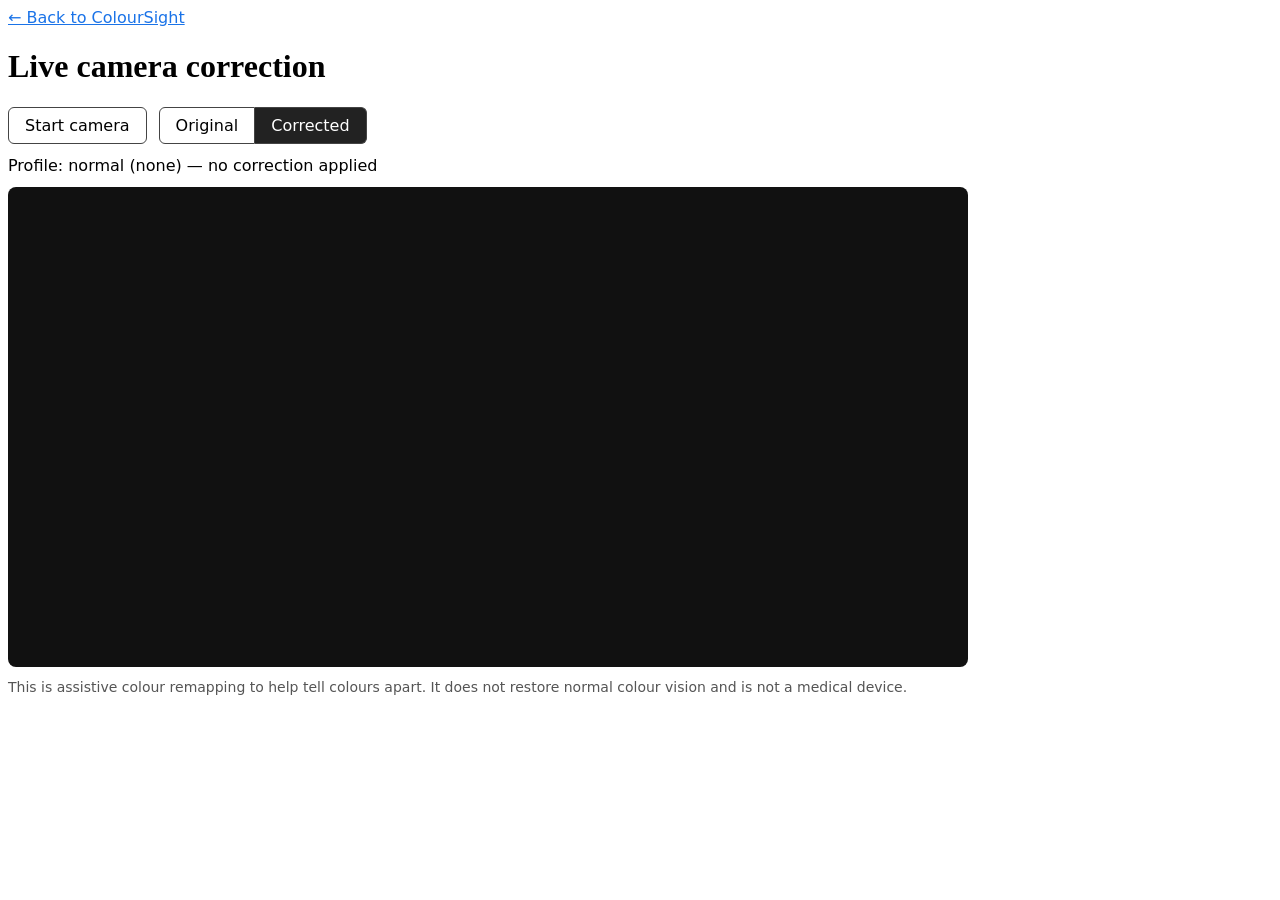
==== app/live/index.html @ d99df7cf "Initial ColourSight app from team-board hackathon path" ====
<!doctype html>
<html lang="en-GB">
<head>
  <meta charset="utf-8">
  <meta name="viewport" content="width=device-width, initial-scale=1">
  <title>Live camera correction · ColourSight</title>
  <link rel="stylesheet" href="live.css">
</head>
<body>
  <main>
    <p class="cs-live-back"><a href="../">← Back to ColourSight</a></p>
    <h1>Live camera correction</h1>
    <div id="live-root"></div>
  </main>
  <script type="module" src="live.js"></script>
</body>
</html>
---- app/live/live.css ----
.cs-live { display: grid; gap: 0.75rem; max-width: 960px; font-family: system-ui, sans-serif; }
.cs-live__controls { display: flex; flex-wrap: wrap; gap: 0.75rem; align-items: center; }
.cs-live button { font: inherit; padding: 0.5rem 1rem; border: 1px solid #444; border-radius: 6px; background: #fff; cursor: pointer; }
.cs-live button:disabled { opacity: 0.6; cursor: wait; }
.cs-live__toggle { display: inline-flex; }
.cs-live__toggle button { border-radius: 0; }
.cs-live__toggle button:first-child { border-radius: 6px 0 0 6px; }
.cs-live__toggle button:last-child { border-radius: 0 6px 6px 0; border-left: 0; }
.cs-live__toggle button[aria-pressed="true"] { background: #222; color: #fff; }
.cs-live button:focus-visible { outline: 3px solid #1a73e8; outline-offset: 2px; }
.cs-live__display { width: 100%; height: auto; background: #111; border-radius: 8px; }
.cs-live__error { color: #b00020; margin: 0; }
.cs-live__profile, .cs-live__disclaimer { margin: 0; }
.cs-live__disclaimer { font-size: 0.875rem; color: #555; }

.cs-live-back { margin: 0 0 0.5rem; font-family: system-ui, sans-serif; }
.cs-live-back a { color: #1a73e8; }
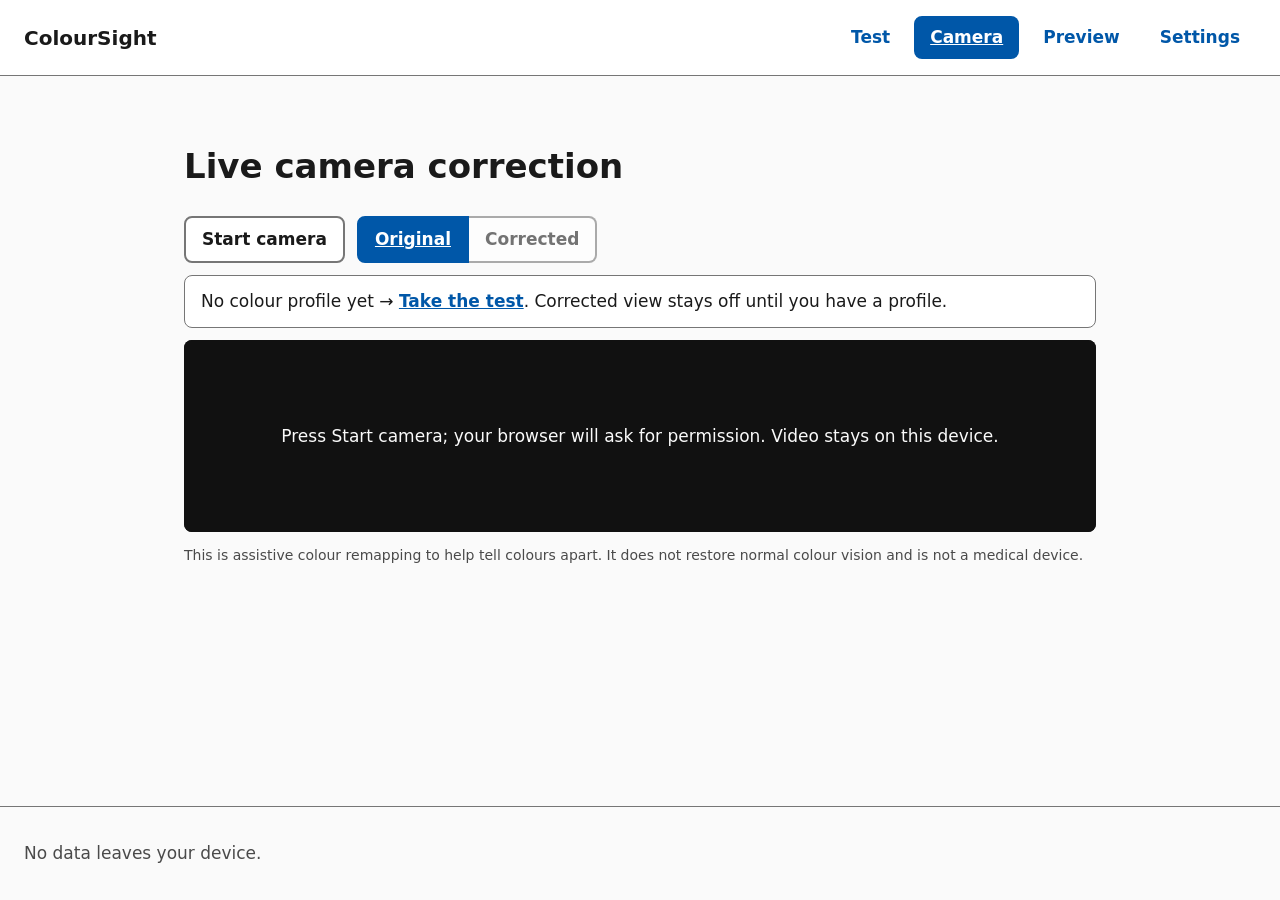
==== commit 78298b39: "Apply Critiquito P4–P11 UI fixes." ====
--- a/app/live/index.html
+++ b/app/live/index.html
@@ -4,14 +4,28 @@
   <meta charset="utf-8">
   <meta name="viewport" content="width=device-width, initial-scale=1">
   <title>Live camera correction · ColourSight</title>
+  <link rel="stylesheet" href="../styles/tokens.css">
+  <link rel="stylesheet" href="../styles/layout.css">
   <link rel="stylesheet" href="live.css">
 </head>
 <body>
-  <main>
-    <p class="cs-live-back"><a href="../">← Back to ColourSight</a></p>
+  <a class="skip-link" href="#main">Skip to content</a>
+  <header class="site-header">
+    <a class="brand" href="../#home">ColourSight</a>
+    <nav aria-label="Main">
+      <ul class="nav-list">
+        <li><a href="../#test">Test</a></li>
+        <li><a href="./" aria-current="page">Camera</a></li>
+        <li><a href="../#preview">Preview</a></li>
+        <li><a href="../#settings">Settings</a></li>
+      </ul>
+    </nav>
+  </header>
+  <main id="main" tabindex="-1">
     <h1>Live camera correction</h1>
     <div id="live-root"></div>
   </main>
+  <footer class="site-footer"><p>No data leaves your device.</p></footer>
   <script type="module" src="live.js"></script>
 </body>
 </html>
--- a/app/styles/tokens.css
+++ b/app/styles/tokens.css
@@ -0,0 +1,26 @@
+/* Design tokens. Palette uses blue/orange accents (Okabe-Ito derived),
+   distinguishable across common colour-vision deficiencies.
+   Contrast (WCAG AA): text #1a1a1a on #fafafa ~16.9:1; muted #4a4a4a on #fafafa ~8.6:1;
+   accent #0057a8 on #fafafa ~7.0:1; white on #0057a8 ~7.3:1;
+   focus ring #b35900 on #fafafa ~4.6:1 (non-text 3:1 met). */
+:root {
+  --colour-bg: #fafafa;
+  --colour-surface: #ffffff;
+  --colour-text: #1a1a1a;
+  --colour-muted: #4a4a4a;
+  --colour-border: #767676;
+  --colour-accent: #0057a8;
+  --colour-accent-text: #ffffff;
+  --colour-focus: #b35900;
+
+  --font-sans: system-ui, -apple-system, "Segoe UI", Roboto, sans-serif;
+  --text-base: 1.0625rem;
+  --leading: 1.6;
+  --space-1: 0.25rem;
+  --space-2: 0.5rem;
+  --space-3: 1rem;
+  --space-4: 1.5rem;
+  --space-5: 2.5rem;
+  --radius: 0.5rem;
+  --max-width: 60rem;
+}
--- a/app/styles/layout.css
+++ b/app/styles/layout.css
@@ -0,0 +1,35 @@
+*, *::before, *::after { box-sizing: border-box; }
+body {
+  margin: 0; font-family: var(--font-sans); font-size: var(--text-base);
+  line-height: var(--leading); background: var(--colour-bg); color: var(--colour-text);
+  min-height: 100vh; display: flex; flex-direction: column;
+}
+a { color: var(--colour-accent); }
+:focus-visible { outline: 3px solid var(--colour-focus); outline-offset: 3px; }
+.skip-link { position: absolute; left: -999px; top: var(--space-2); }
+.skip-link:focus { left: var(--space-2); background: var(--colour-surface); padding: var(--space-2); }
+.site-header {
+  display: flex; flex-wrap: wrap; align-items: center; justify-content: space-between;
+  gap: var(--space-3); padding: var(--space-3) var(--space-4);
+  background: var(--colour-surface); border-bottom: 1px solid var(--colour-border);
+}
+.brand { font-weight: 700; font-size: 1.25rem; text-decoration: none; color: var(--colour-text); }
+.nav-list { list-style: none; display: flex; gap: var(--space-2); margin: 0; padding: 0; }
+.nav-list a {
+  display: inline-block; padding: var(--space-2) var(--space-3); border-radius: var(--radius);
+  text-decoration: none; font-weight: 600;
+}
+.nav-list a:hover { text-decoration: underline; }
+/* Current page: filled + underlined, so it is not signalled by colour alone. */
+.nav-list a[aria-current="page"] {
+  background: var(--colour-accent); color: var(--colour-accent-text); text-decoration: underline;
+}
+main { flex: 1; width: 100%; max-width: var(--max-width); margin: 0 auto; padding: var(--space-5) var(--space-4); }
+main:focus { outline: none; }
+.lead { font-size: 1.2rem; color: var(--colour-muted); max-width: 40rem; }
+.button {
+  display: inline-block; padding: var(--space-2) var(--space-4); border-radius: var(--radius);
+  background: var(--colour-accent); color: var(--colour-accent-text); font-weight: 600; text-decoration: none;
+}
+.site-footer { padding: var(--space-3) var(--space-4); color: var(--colour-muted); border-top: 1px solid var(--colour-border); }
+@media (prefers-reduced-motion: reduce) { * { transition: none !important; animation: none !important; } }
--- a/app/live/live.css
+++ b/app/live/live.css
@@ -1,17 +1,76 @@
-.cs-live { display: grid; gap: 0.75rem; max-width: 960px; font-family: system-ui, sans-serif; }
+.cs-live { display: grid; gap: 0.75rem; max-width: 960px; }
 .cs-live__controls { display: flex; flex-wrap: wrap; gap: 0.75rem; align-items: center; }
-.cs-live button { font: inherit; padding: 0.5rem 1rem; border: 1px solid #444; border-radius: 6px; background: #fff; cursor: pointer; }
-.cs-live button:disabled { opacity: 0.6; cursor: wait; }
+.cs-live button {
+  font: inherit;
+  font-weight: 600;
+  min-height: 2.75rem;
+  padding: 0.5rem 1rem;
+  border: 2px solid var(--colour-border);
+  border-radius: var(--radius);
+  background: var(--colour-surface);
+  color: var(--colour-text);
+  cursor: pointer;
+}
+.cs-live__start {
+  background: var(--colour-accent);
+  border-color: var(--colour-accent);
+  color: var(--colour-accent-text);
+}
+.cs-live button:disabled { opacity: 0.6; cursor: not-allowed; }
 .cs-live__toggle { display: inline-flex; }
 .cs-live__toggle button { border-radius: 0; }
-.cs-live__toggle button:first-child { border-radius: 6px 0 0 6px; }
-.cs-live__toggle button:last-child { border-radius: 0 6px 6px 0; border-left: 0; }
-.cs-live__toggle button[aria-pressed="true"] { background: #222; color: #fff; }
-.cs-live button:focus-visible { outline: 3px solid #1a73e8; outline-offset: 2px; }
-.cs-live__display { width: 100%; height: auto; background: #111; border-radius: 8px; }
-.cs-live__error { color: #b00020; margin: 0; }
+.cs-live__toggle button:first-child { border-radius: var(--radius) 0 0 var(--radius); }
+.cs-live__toggle button:last-child { border-radius: 0 var(--radius) var(--radius) 0; border-left: 0; }
+.cs-live__toggle button[aria-pressed="true"] {
+  background: var(--colour-accent);
+  border-color: var(--colour-accent);
+  color: var(--colour-accent-text);
+  text-decoration: underline;
+}
+.cs-live button:focus-visible { outline: 3px solid var(--colour-focus); outline-offset: 2px; }
+.cs-live__stage {
+  position: relative;
+  background: #111;
+  border-radius: var(--radius);
+  overflow: hidden;
+  min-height: 12rem;
+}
+.cs-live__stage.is-running { min-height: 0; }
+.cs-live__display { display: block; width: 100%; height: auto; background: #111; }
+.cs-live__stage:not(.is-running) .cs-live__display { display: none; }
+.cs-live__idle {
+  position: absolute;
+  inset: 0;
+  display: flex;
+  align-items: center;
+  justify-content: center;
+  margin: 0;
+  padding: var(--space-4);
+  text-align: center;
+  color: var(--colour-bg);
+  background: #111;
+}
+.cs-live__idle[hidden] { display: none; }
+.cs-live__error {
+  margin: 0;
+  padding: 0.75rem 1rem;
+  border-radius: var(--radius);
+  background: #fff4e5;
+  border: 1px solid var(--colour-focus);
+  color: var(--colour-text);
+}
+.cs-live__error[hidden] { display: none; }
+.cs-live__error-prefix { font-weight: 700; margin-right: 0.35rem; }
+.cs-live__notice {
+  margin: 0;
+  padding: 0.75rem 1rem;
+  border-radius: var(--radius);
+  border: 1px solid var(--colour-border);
+  background: var(--colour-surface);
+  color: var(--colour-text);
+}
+.cs-live__notice[hidden] { display: none; }
+.cs-live__notice a { font-weight: 600; color: var(--colour-accent); }
 .cs-live__profile, .cs-live__disclaimer { margin: 0; }
-.cs-live__disclaimer { font-size: 0.875rem; color: #555; }
-
-.cs-live-back { margin: 0 0 0.5rem; font-family: system-ui, sans-serif; }
-.cs-live-back a { color: #1a73e8; }
+.cs-live__profile { color: var(--colour-text); }
+.cs-live__disclaimer { font-size: 0.875rem; color: var(--colour-muted); }
